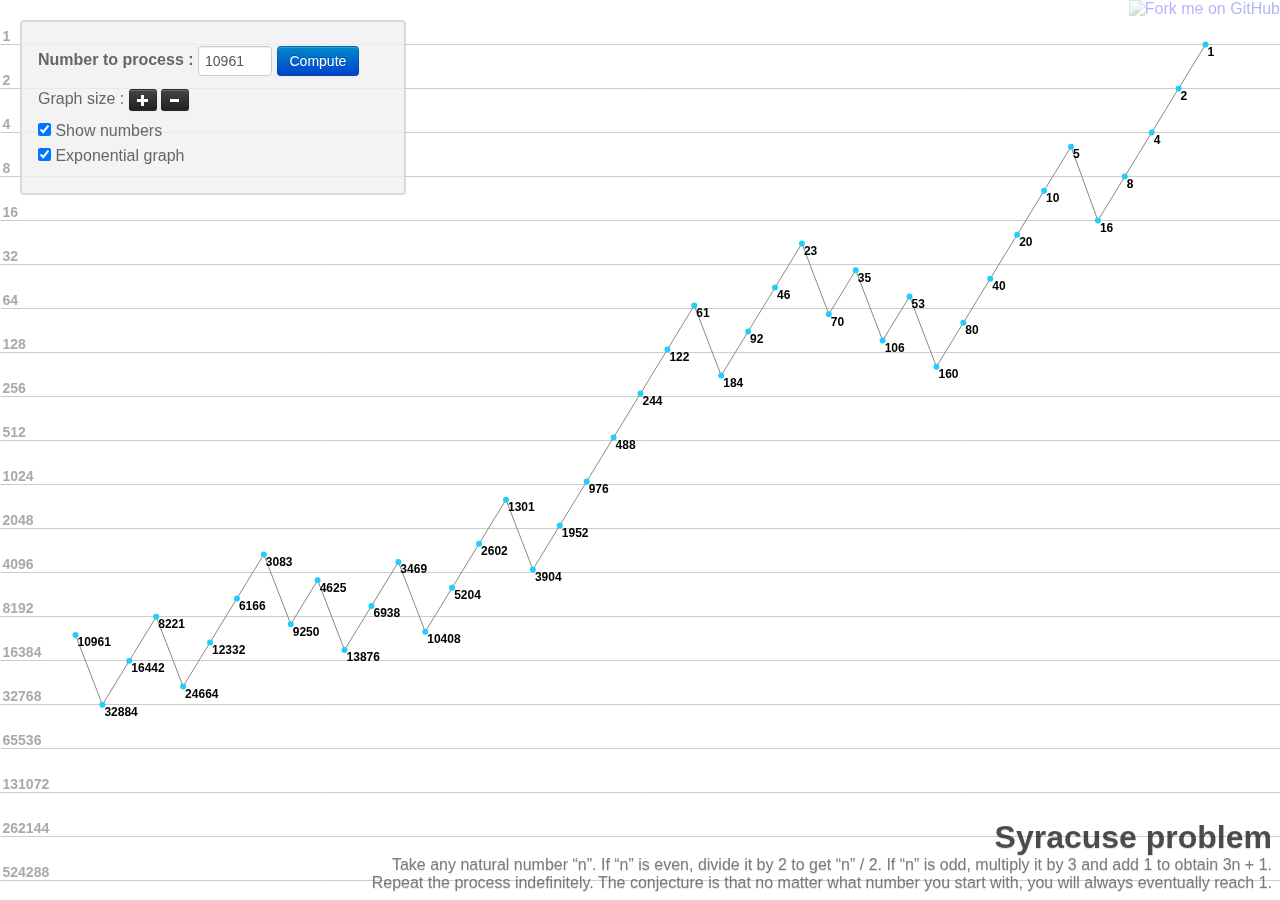
==== syracuse/index.html @ 3b393441 "Push" ====
<!DOCTYPE html>
<!--[if lt IE 7]>      <html lang="en" class="no-js lt-ie10 lt-ie9 lt-ie8 lt-ie7"> <![endif]-->
<!--[if IE 7]>         <html lang="en" class="no-js lt-ie10 lt-ie9 lt-ie8"> <![endif]-->
<!--[if IE 8]>         <html lang="en" class="no-js lt-ie10 lt-ie9"> <![endif]-->
<!--[if IE 9]>         <html lang="en" class="no-js lt-ie10"> <!--<![endif]-->
<!--[if gt IE 9]><!--> <html lang="en" class="no-js"> <!--<![endif]-->
<head>
	<meta charset="utf-8">
	<meta http-equiv="X-UA-Compatible" content="IE=edge,chrome=1">
	<title>Collatz conjecture (The Syracuse problem)</title>

	<meta name="description" content="Graphic representation of the Collatz conjecture (also known as the Syracuse problem)">
	<meta name="keywords" content="collatz,syracuse,conjecture,problem,maths">
	<meta name="author" content="JM Cléry">
	<meta name="robots" content="all">

	<link rel="stylesheet" href="lib/bootstrap/css/bootstrap.min.css">
	<link rel="stylesheet" href="css/style.css">

	<script type="text/javascript">
	  var _gaq = _gaq || [];
	  _gaq.push(['_setAccount', 'UA-41043142-1']);
	  _gaq.push(['_trackPageview']);

	  (function() {
	    var ga = document.createElement('script'); ga.type = 'text/javascript'; ga.async = true;
	    ga.src = ('https:' == document.location.protocol ? 'https://ssl' : 'http://www') + '.google-analytics.com/ga.js';
	    var s = document.getElementsByTagName('script')[0]; s.parentNode.insertBefore(ga, s);
	  })();
	</script>

	<!--[if lt IE 9]><script src="http://html5shiv.googlecode.com/svn/trunk/html5.js"></script><![endif]-->
</head>
<body>

	<div class="oldbrowser alert alert-error">
		Your browser is too old to run this demo properly. Please try again with a modern browser (Chrome, Firefox, Internet Explorer 10)
	</div>

	<!-- Canvas -->
	<canvas id="c"></canvas>

	<!-- Introduction blockquote -->
	<blockquote cite="https://en.wikipedia.org/wiki/Syracuse_problem">
		<a href="https://en.wikipedia.org/wiki/Syracuse_problem" target="_blank"><h1>Syracuse problem</h1>
		Take any natural number <q>n</q>. If <q>n</q> is even, divide it by 2 to get <q>n</q> / 2. If <q>n</q> is odd, multiply it by 3 and add 1 to obtain 3n + 1.<br>
		Repeat the process indefinitely. The conjecture is that no matter what number you start with, you will always eventually reach 1.</a>
	</blockquote>

	<!-- Module -->
	<aside draggable="true" id="module">
		<div>
			<label for="number"><b>Number to process :</b> <input type="text" id="number" class="input-mini" value="" maxlength="9" autocomplete="off"></label>
			<input type="button" class="btn btn-primary" id="compute" value="Compute">
		</div>

		<div>
			Graph size :
			<button class="btn btn-inverse btn-mini" id="plus"><i class="icon icon-white icon-plus"></i></button>
			<button class="btn btn-inverse btn-mini" id="less"><i class="icon icon-white icon-minus"></i></button>
		</div>

		<div>
			<label for="shownumbers"><input type="checkbox" id="shownumbers" checked> Show numbers</label><br>
			<label for="exponential"><input type="checkbox" id="exponential" checked> Exponential graph</label>
		</div>
	</aside>

	<!-- Code -->
	<script src="script.js"></script>

	<a class="github" href="https://github.com/you"><img style="position: absolute; top: 0; right: 0; border: 0;" src="https://s3.amazonaws.com/github/ribbons/forkme_right_darkblue_121621.png" alt="Fork me on GitHub"></a>

</body>
</html>
---- syracuse/css/style.css ----
body, html {
	margin: 0;
	font-family: Arial;
	font-size: 1em;
}
#c {
	position: absolute;
}
aside {
	background-color: rgba(240, 240, 240, .8);
	position: absolute;
	top: 20px;
	left: 20px;
	z-index: 99;
	width: 350px;
	margin: 0;
	padding: 1em;
	color: #666;
	font-family: Arial, sans-serif;
	font-size: 1em;
	line-height: 1em;
	border-radius: 4px;
	border: 2px solid rgba(0, 0, 0, .1);
}
	aside label {
		cursor: pointer;
		display: inline-block;
		font-size: inherit;
		line-height: inherit;
	}
	aside > div {
		margin: .5em 0;
	}

h1 {
	margin: 0;
	padding: 0;
	color: #000;
}
blockquote {
	opacity: .7;
	color: #444;
	position: absolute;
	bottom: .5em;
	right: .5em;
	z-index: 9;
	margin: 0;
	padding: 0;
	text-align: right;
	text-shadow: 0 1px 1px #ccc;
}
	blockquote > a { 
		display: inline-block;
		color: inherit;
		text-decoration: none;
	}

input[type='text'],
input[type='button'],
button { margin: 0; }

[draggable] {
  -moz-user-select: none;
  -khtml-user-select: none;
  -webkit-user-select: none;
  user-select: none;
  /* Required to make elements draggable in old WebKit */
  -khtml-user-drag: element;
  -webkit-user-drag: element;

  cursor: move;
}
	.lt-ie10 [draggable] {
		cursor: default;
	}

.github > img { opacity: .3; }
.github:hover > img { opacity: 1; }

.oldbrowser,
.lt-ie9 #c,
.lt-ie9 aside,
.lt-ie9 blockquote,
.lt-ie9 a {
	display: none;
}
.lt-ie9 .oldbrowser {
	display: block;
}
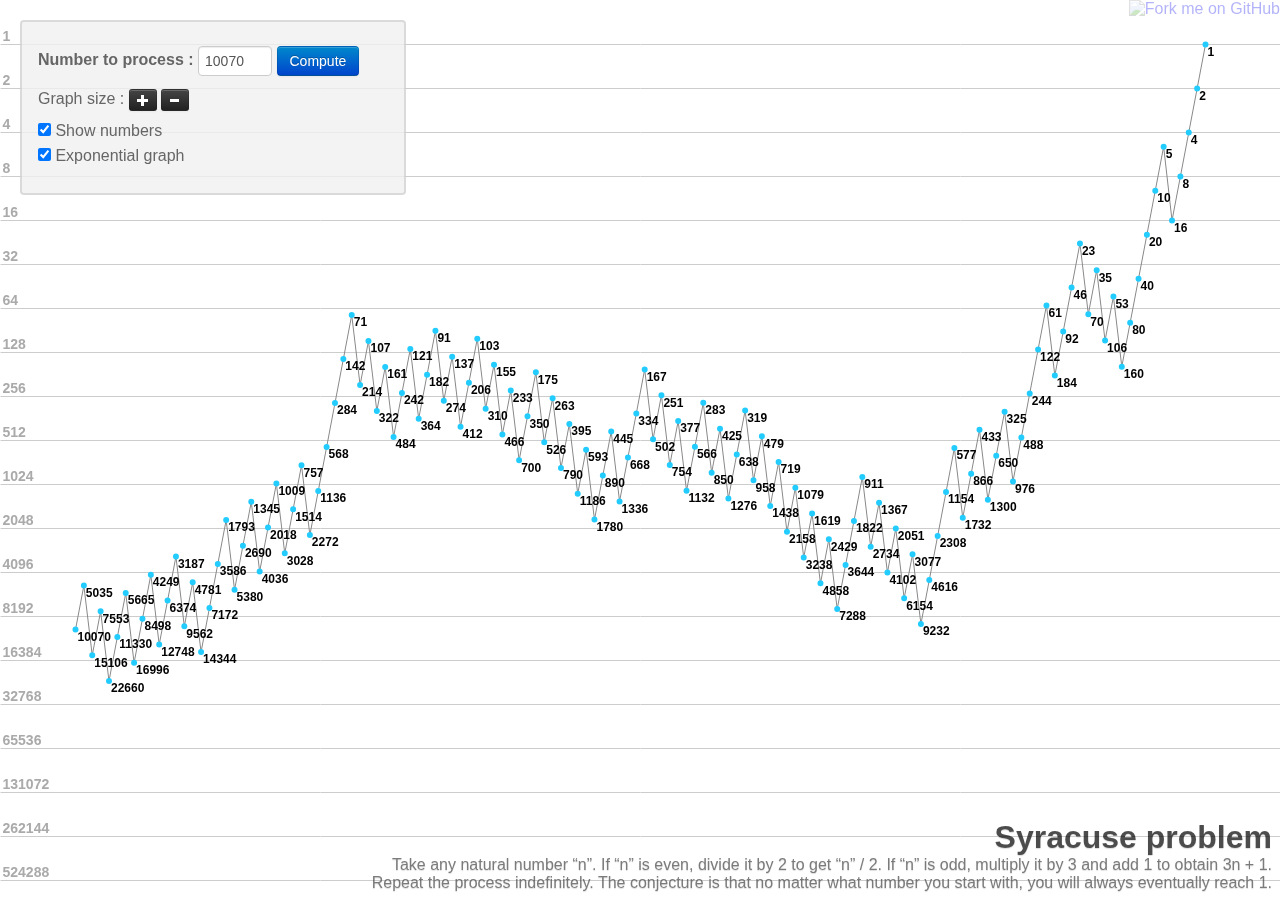
==== commit b20ed599: "Fix Github ribbon URL" ====
--- a/syracuse/index.html
+++ b/syracuse/index.html
@@ -69,7 +69,7 @@
 	<!-- Code -->
 	<script src="script.js"></script>
 
-	<a class="github" href="https://github.com/you"><img style="position: absolute; top: 0; right: 0; border: 0;" src="https://s3.amazonaws.com/github/ribbons/forkme_right_darkblue_121621.png" alt="Fork me on GitHub"></a>
+	<a class="github" href="https://github.com/jmpp/syracuse-graph"><img style="position: absolute; top: 0; right: 0; border: 0;" src="https://s3.amazonaws.com/github/ribbons/forkme_right_darkblue_121621.png" alt="Fork me on GitHub"></a>
 
 </body>
 </html>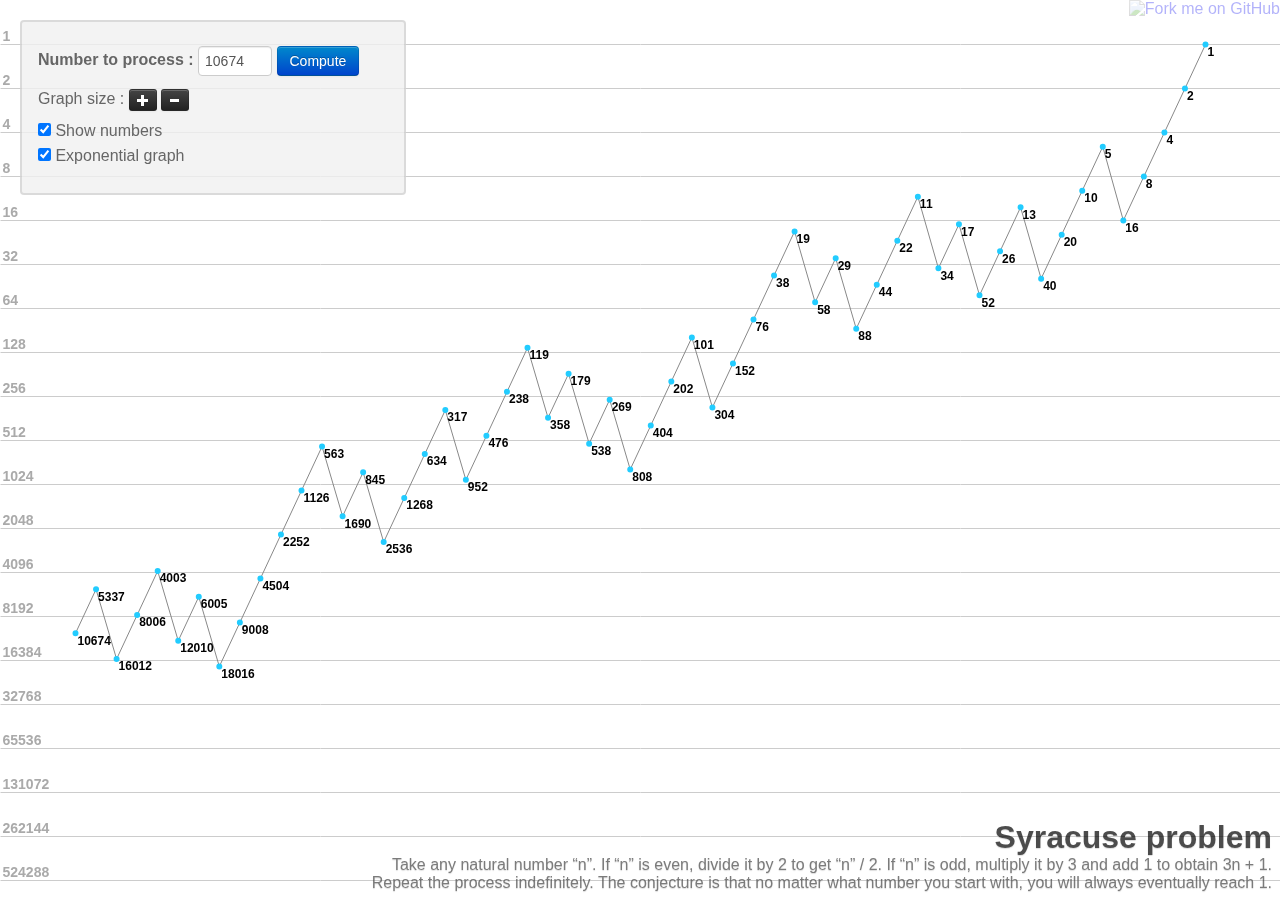
==== commit 2c4933c6: "Fix Githgub ribbon URL" ====
--- a/syracuse/index.html
+++ b/syracuse/index.html
@@ -72,4 +72,4 @@
 	<a class="github" href="https://github.com/jmpp/syracuse-graph"><img style="position: absolute; top: 0; right: 0; border: 0;" src="https://s3.amazonaws.com/github/ribbons/forkme_right_darkblue_121621.png" alt="Fork me on GitHub"></a>
 
 </body>
-</html>+</html>
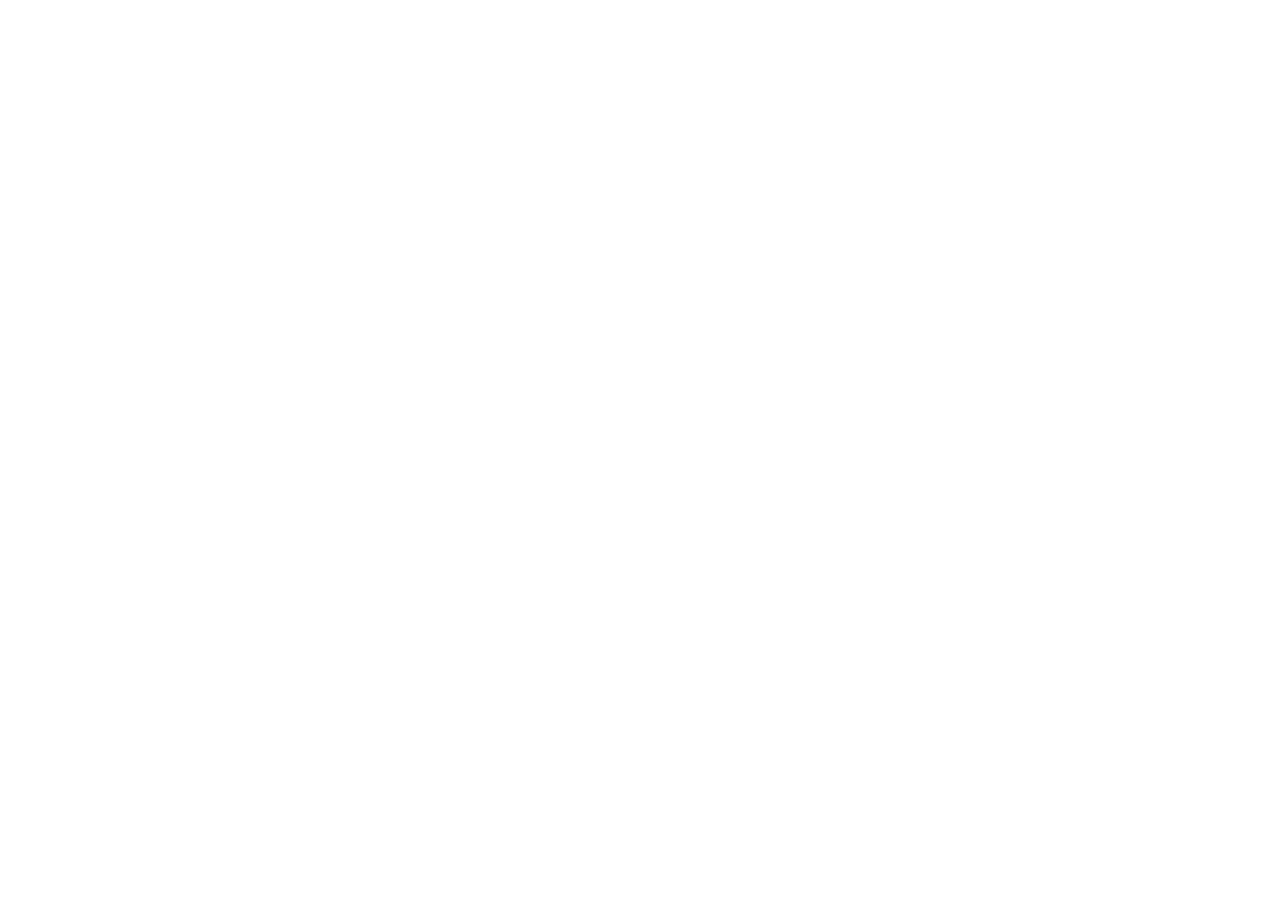
==== commit 7775518d: "wtf !" ====
--- a/syracuse/index.html
+++ b/syracuse/index.html
@@ -33,43 +33,7 @@
 </head>
 <body>
 
-	<div class="oldbrowser alert alert-error">
-		Your browser is too old to run this demo properly. Please try again with a modern browser (Chrome, Firefox, Internet Explorer 10)
-	</div>
-
-	<!-- Canvas -->
-	<canvas id="c"></canvas>
-
-	<!-- Introduction blockquote -->
-	<blockquote cite="https://en.wikipedia.org/wiki/Syracuse_problem">
-		<a href="https://en.wikipedia.org/wiki/Syracuse_problem" target="_blank"><h1>Syracuse problem</h1>
-		Take any natural number <q>n</q>. If <q>n</q> is even, divide it by 2 to get <q>n</q> / 2. If <q>n</q> is odd, multiply it by 3 and add 1 to obtain 3n + 1.<br>
-		Repeat the process indefinitely. The conjecture is that no matter what number you start with, you will always eventually reach 1.</a>
-	</blockquote>
-
-	<!-- Module -->
-	<aside draggable="true" id="module">
-		<div>
-			<label for="number"><b>Number to process :</b> <input type="text" id="number" class="input-mini" value="" maxlength="9" autocomplete="off"></label>
-			<input type="button" class="btn btn-primary" id="compute" value="Compute">
-		</div>
-
-		<div>
-			Graph size :
-			<button class="btn btn-inverse btn-mini" id="plus"><i class="icon icon-white icon-plus"></i></button>
-			<button class="btn btn-inverse btn-mini" id="less"><i class="icon icon-white icon-minus"></i></button>
-		</div>
-
-		<div>
-			<label for="shownumbers"><input type="checkbox" id="shownumbers" checked> Show numbers</label><br>
-			<label for="exponential"><input type="checkbox" id="exponential" checked> Exponential graph</label>
-		</div>
-	</aside>
-
-	<!-- Code -->
-	<script src="script.js"></script>
-
-	<a class="github" href="https://github.com/jmpp/syracuse-graph"><img style="position: absolute; top: 0; right: 0; border: 0;" src="https://s3.amazonaws.com/github/ribbons/forkme_right_darkblue_121621.png" alt="Fork me on GitHub"></a>
+<!-- wtf !!! -->
 
 </body>
 </html>
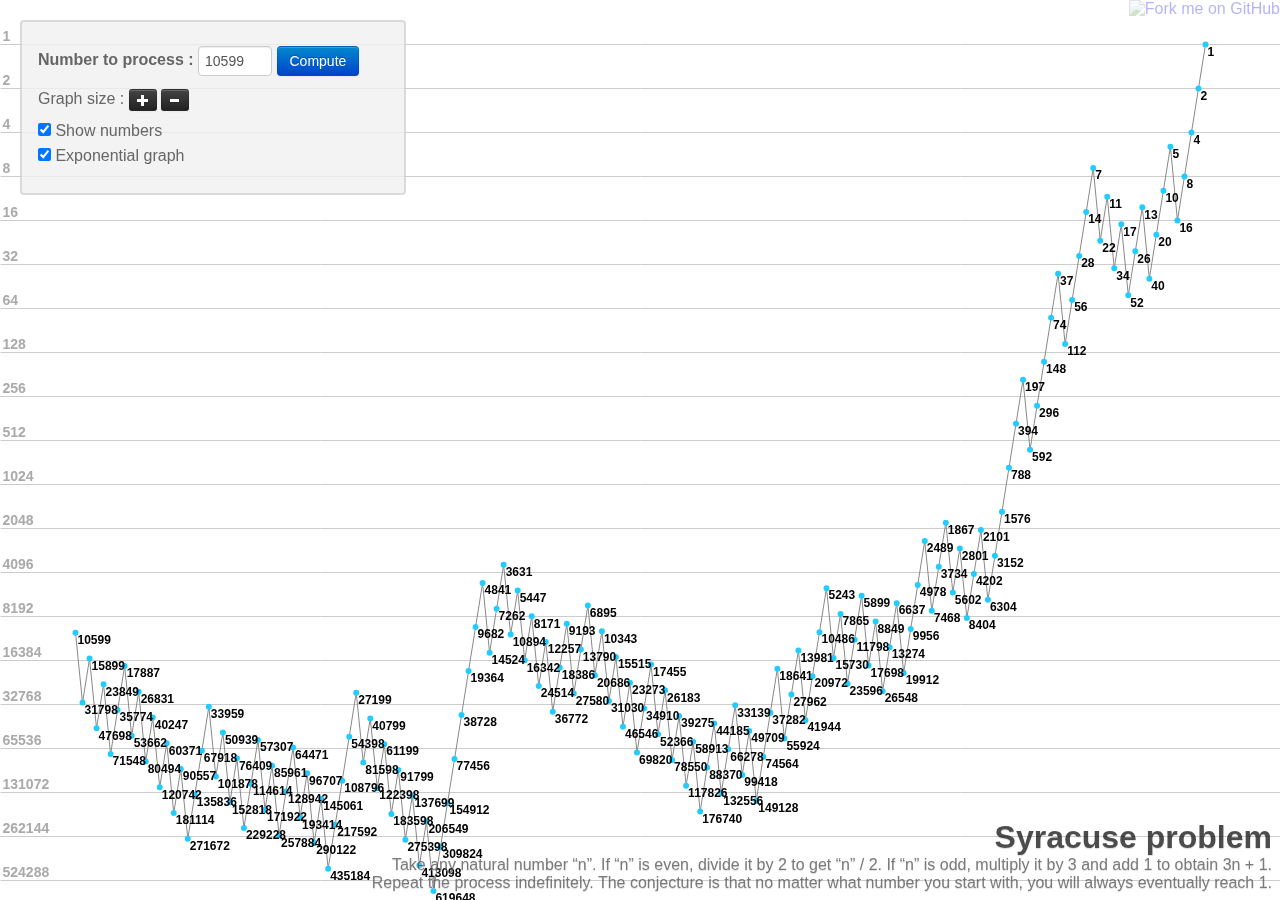
==== commit 73d8d1b9: "Pushing again !" ====
--- a/syracuse/index.html
+++ b/syracuse/index.html
@@ -33,7 +33,43 @@
 </head>
 <body>
 
-<!-- wtf !!! -->
+	<div class="oldbrowser alert alert-error">
+		Your browser is too old to run this demo properly. Please try again with a modern browser (Chrome, Firefox, Internet Explorer 10)
+	</div>
+
+	<!-- Canvas -->
+	<canvas id="c"></canvas>
+
+	<!-- Introduction blockquote -->
+	<blockquote cite="https://en.wikipedia.org/wiki/Syracuse_problem">
+		<a href="https://en.wikipedia.org/wiki/Syracuse_problem" target="_blank"><h1>Syracuse problem</h1>
+		Take any natural number <q>n</q>. If <q>n</q> is even, divide it by 2 to get <q>n</q> / 2. If <q>n</q> is odd, multiply it by 3 and add 1 to obtain 3n + 1.<br>
+		Repeat the process indefinitely. The conjecture is that no matter what number you start with, you will always eventually reach 1.</a>
+	</blockquote>
+
+	<!-- Module -->
+	<aside draggable="true" id="module">
+		<div>
+			<label for="number"><b>Number to process :</b> <input type="text" id="number" class="input-mini" value="" maxlength="9" autocomplete="off"></label>
+			<input type="button" class="btn btn-primary" id="compute" value="Compute">
+		</div>
+
+		<div>
+			Graph size :
+			<button class="btn btn-inverse btn-mini" id="plus"><i class="icon icon-white icon-plus"></i></button>
+			<button class="btn btn-inverse btn-mini" id="less"><i class="icon icon-white icon-minus"></i></button>
+		</div>
+
+		<div>
+			<label for="shownumbers"><input type="checkbox" id="shownumbers" checked> Show numbers</label><br>
+			<label for="exponential"><input type="checkbox" id="exponential" checked> Exponential graph</label>
+		</div>
+	</aside>
+
+	<!-- Code -->
+	<script src="script.js"></script>
+
+	<a class="github" href="https://github.com/jmpp/syracuse-graph"><img style="position: absolute; top: 0; right: 0; border: 0;" src="https://s3.amazonaws.com/github/ribbons/forkme_right_darkblue_121621.png" alt="Fork me on GitHub"></a>
 
 </body>
 </html>
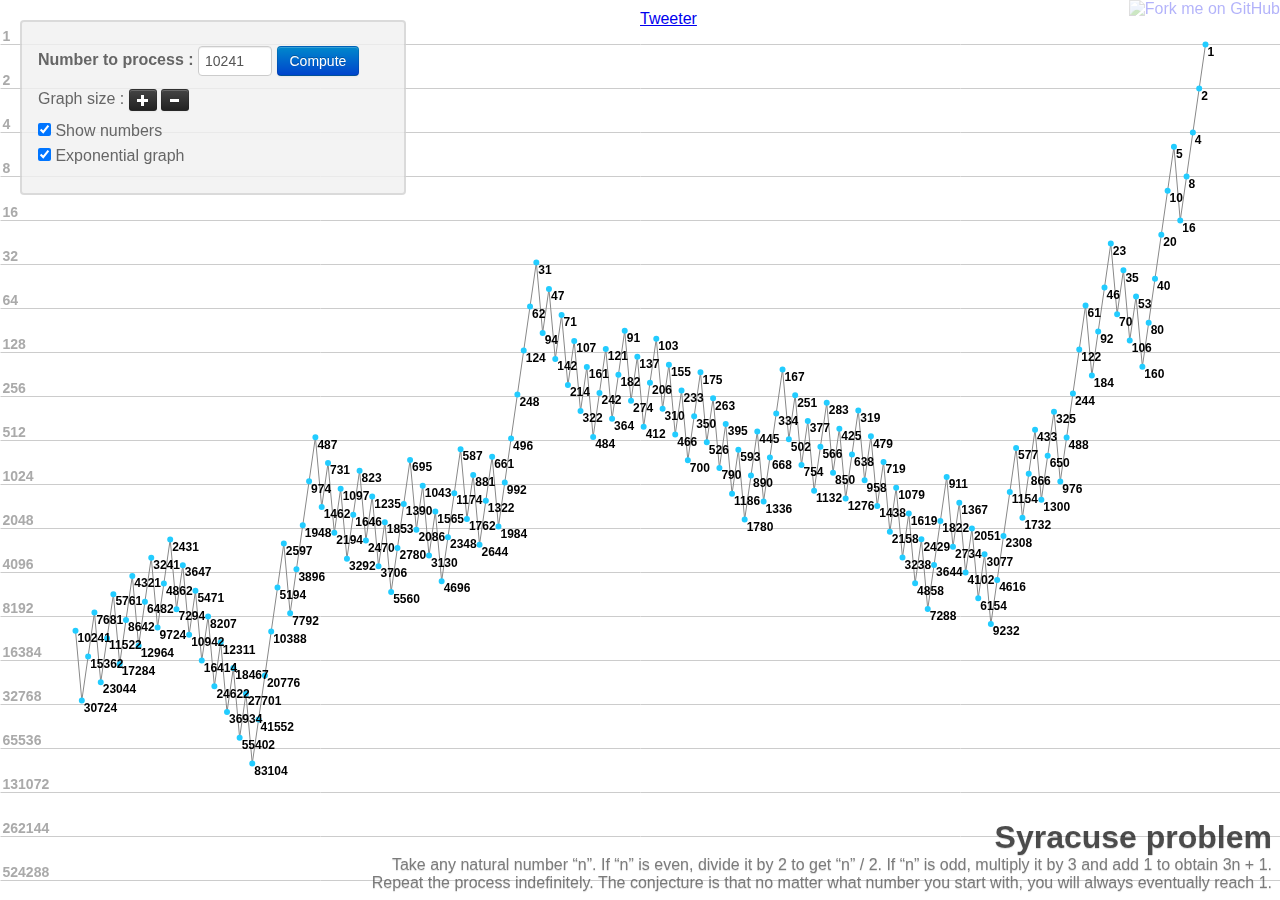
==== commit c77bf4ac: "Socials" ====
--- a/syracuse/index.html
+++ b/syracuse/index.html
@@ -37,6 +37,11 @@
 		Your browser is too old to run this demo properly. Please try again with a modern browser (Chrome, Firefox, Internet Explorer 10)
 	</div>
 
+	<div class="socials">
+		<a href="https://twitter.com/share" class="twitter-share-button" data-text="The Collatz conjecture in #HTML5 canvas 2D" data-via="_jmpp" data-lang="fr">Tweeter</a>
+<script>!function(d,s,id){var js,fjs=d.getElementsByTagName(s)[0],p=/^http:/.test(d.location)?'http':'https';if(!d.getElementById(id)){js=d.createElement(s);js.id=id;js.src=p+'://platform.twitter.com/widgets.js';fjs.parentNode.insertBefore(js,fjs);}}(document, 'script', 'twitter-wjs');</script>
+	</div>
+
 	<!-- Canvas -->
 	<canvas id="c"></canvas>
 
--- a/syracuse/css/style.css
+++ b/syracuse/css/style.css
@@ -86,4 +86,10 @@
 }
 .lt-ie9 .oldbrowser {
 	display: block;
+}
+
+.socials {
+	position: absolute;
+	top: 10px;
+	left: 50%;
 }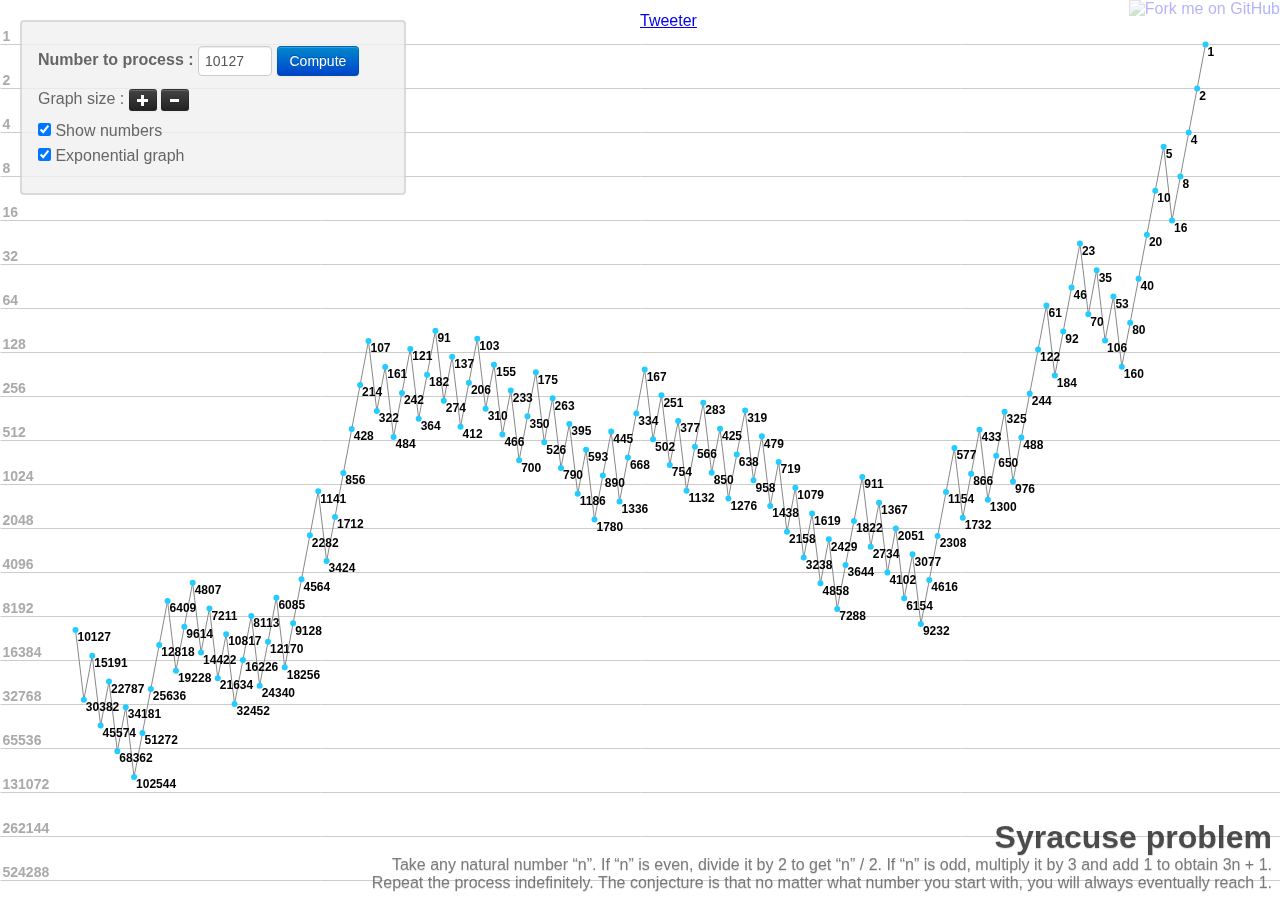
==== commit d271480b: "Socials" ====
--- a/syracuse/index.html
+++ b/syracuse/index.html
@@ -37,10 +37,8 @@
 		Your browser is too old to run this demo properly. Please try again with a modern browser (Chrome, Firefox, Internet Explorer 10)
 	</div>
 
-	<div class="socials">
-		<a href="https://twitter.com/share" class="twitter-share-button" data-text="The Collatz conjecture in #HTML5 canvas 2D" data-via="_jmpp" data-lang="fr">Tweeter</a>
-<script>!function(d,s,id){var js,fjs=d.getElementsByTagName(s)[0],p=/^http:/.test(d.location)?'http':'https';if(!d.getElementById(id)){js=d.createElement(s);js.id=id;js.src=p+'://platform.twitter.com/widgets.js';fjs.parentNode.insertBefore(js,fjs);}}(document, 'script', 'twitter-wjs');</script>
-	</div>
+	<div class="socials"><a href="https://twitter.com/share" class="twitter-share-button" data-text="The Collatz conjecture in #HTML5 canvas 2D" data-via="_jmpp" data-lang="fr">Tweeter</a>
+<script>!function(d,s,id){var js,fjs=d.getElementsByTagName(s)[0],p=/^http:/.test(d.location)?'http':'https';if(!d.getElementById(id)){js=d.createElement(s);js.id=id;js.src=p+'://platform.twitter.com/widgets.js';fjs.parentNode.insertBefore(js,fjs);}}(document, 'script', 'twitter-wjs');</script></div>
 
 	<!-- Canvas -->
 	<canvas id="c"></canvas>
--- a/syracuse/css/style.css
+++ b/syracuse/css/style.css
@@ -77,6 +77,13 @@
 .github > img { opacity: .3; }
 .github:hover > img { opacity: 1; }
 
+.socials {
+	position: absolute;
+	top: 12px;
+	left: 50%;
+	z-index: 999;
+}
+
 .oldbrowser,
 .lt-ie9 #c,
 .lt-ie9 aside,
@@ -88,8 +95,3 @@
 	display: block;
 }
 
-.socials {
-	position: absolute;
-	top: 10px;
-	left: 50%;
-}